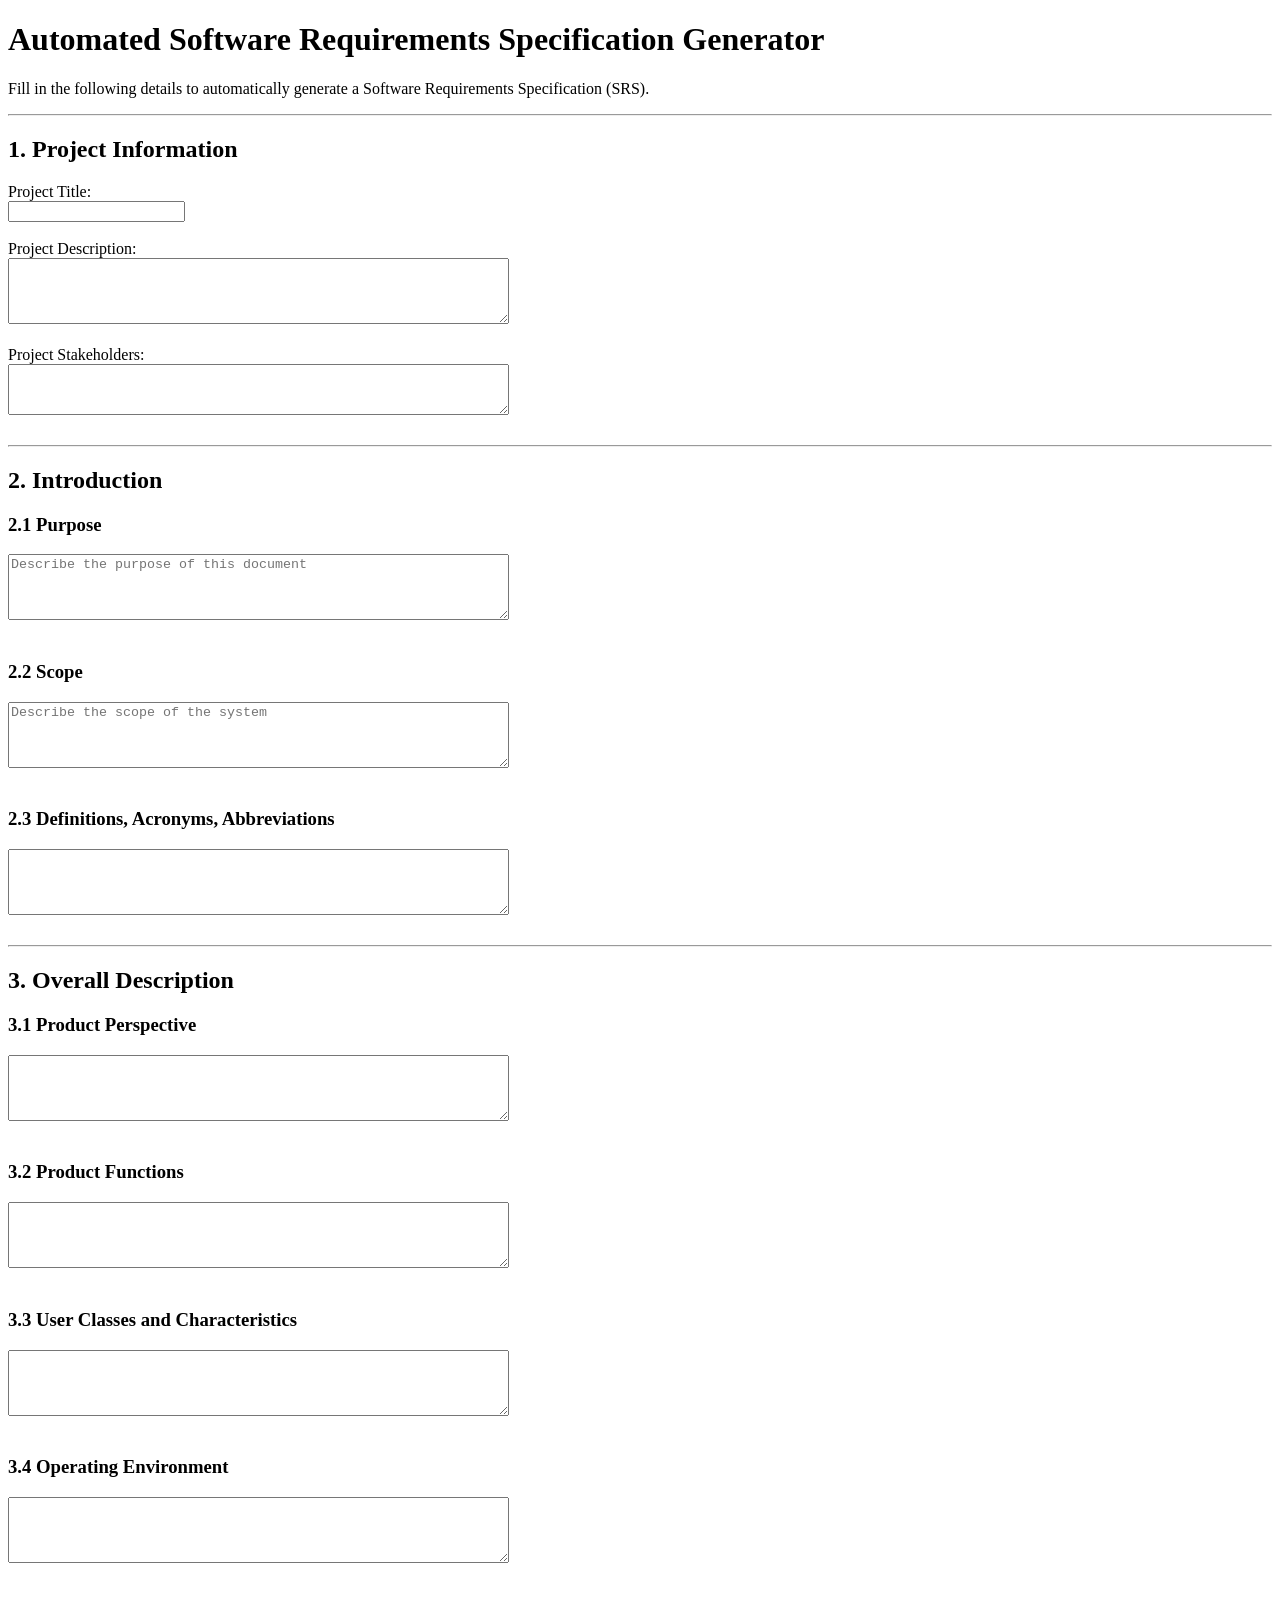
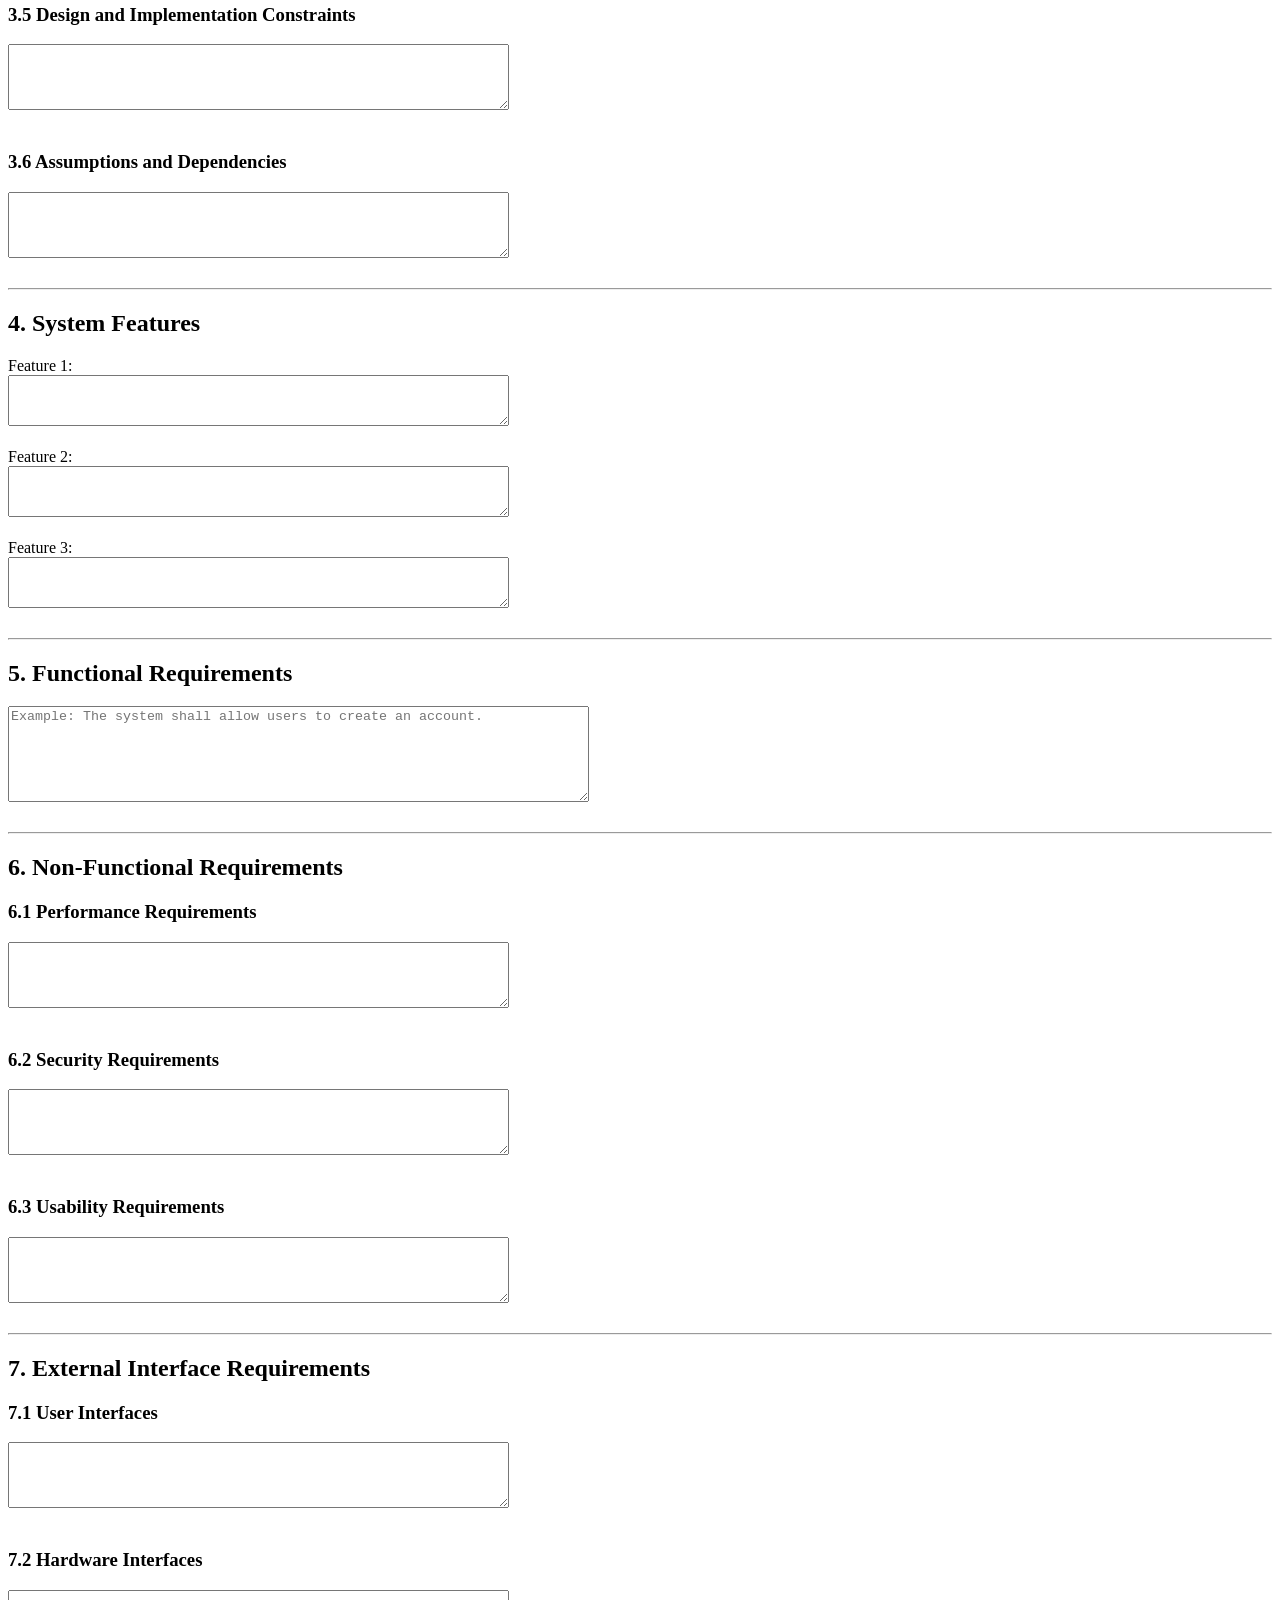
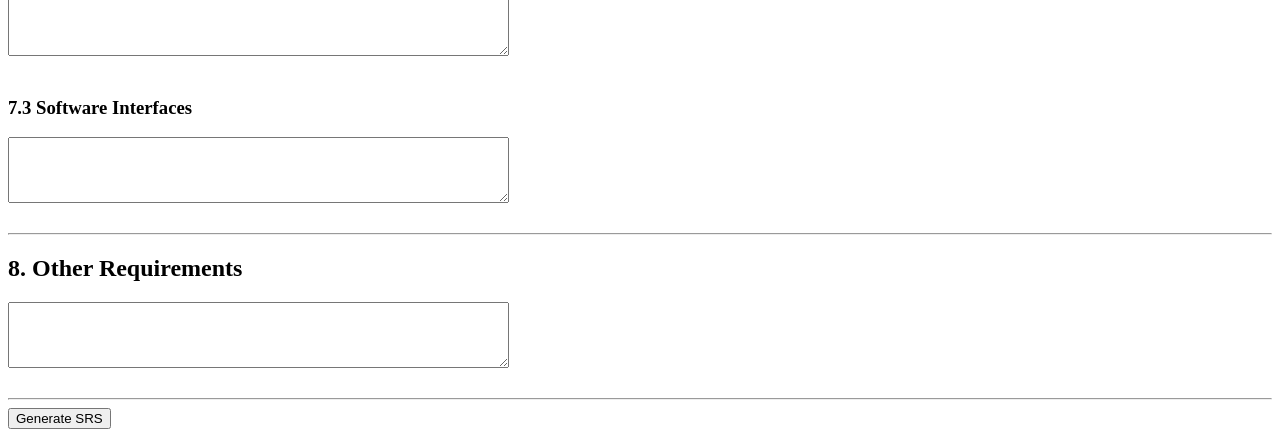
==== index.html @ df9e8d30 "HTMl" ====
<!DOCTYPE html>
<html>
<head>
    <title>Automated Software Requirements Specification Generator</title>
</head>

<body>

<h1>Automated Software Requirements Specification Generator</h1>
<p>Fill in the following details to automatically generate a Software Requirements Specification (SRS).</p>

<hr>

<h2>1. Project Information</h2>

<label>Project Title:</label><br>
<input type="text" name="project_title"><br><br>

<label>Project Description:</label><br>
<textarea name="project_description" rows="4" cols="60"></textarea><br><br>

<label>Project Stakeholders:</label><br>
<textarea name="stakeholders" rows="3" cols="60"></textarea><br><br>

<hr>

<h2>2. Introduction</h2>

<h3>2.1 Purpose</h3>
<textarea rows="4" cols="60" placeholder="Describe the purpose of this document"></textarea><br><br>

<h3>2.2 Scope</h3>
<textarea rows="4" cols="60" placeholder="Describe the scope of the system"></textarea><br><br>

<h3>2.3 Definitions, Acronyms, Abbreviations</h3>
<textarea rows="4" cols="60"></textarea><br><br>

<hr>

<h2>3. Overall Description</h2>

<h3>3.1 Product Perspective</h3>
<textarea rows="4" cols="60"></textarea><br><br>

<h3>3.2 Product Functions</h3>
<textarea rows="4" cols="60"></textarea><br><br>

<h3>3.3 User Classes and Characteristics</h3>
<textarea rows="4" cols="60"></textarea><br><br>

<h3>3.4 Operating Environment</h3>
<textarea rows="4" cols="60"></textarea><br><br>

<h3>3.5 Design and Implementation Constraints</h3>
<textarea rows="4" cols="60"></textarea><br><br>

<h3>3.6 Assumptions and Dependencies</h3>
<textarea rows="4" cols="60"></textarea><br><br>

<hr>

<h2>4. System Features</h2>

<label>Feature 1:</label><br>
<textarea rows="3" cols="60"></textarea><br><br>

<label>Feature 2:</label><br>
<textarea rows="3" cols="60"></textarea><br><br>

<label>Feature 3:</label><br>
<textarea rows="3" cols="60"></textarea><br><br>

<hr>

<h2>5. Functional Requirements</h2>

<textarea rows="6" cols="70" placeholder="Example: The system shall allow users to create an account."></textarea><br><br>

<hr>

<h2>6. Non-Functional Requirements</h2>

<h3>6.1 Performance Requirements</h3>
<textarea rows="4" cols="60"></textarea><br><br>

<h3>6.2 Security Requirements</h3>
<textarea rows="4" cols="60"></textarea><br><br>

<h3>6.3 Usability Requirements</h3>
<textarea rows="4" cols="60"></textarea><br><br>

<hr>

<h2>7. External Interface Requirements</h2>

<h3>7.1 User Interfaces</h3>
<textarea rows="4" cols="60"></textarea><br><br>

<h3>7.2 Hardware Interfaces</h3>
<textarea rows="4" cols="60"></textarea><br><br>

<h3>7.3 Software Interfaces</h3>
<textarea rows="4" cols="60"></textarea><br><br>

<hr>

<h2>8. Other Requirements</h2>
<textarea rows="4" cols="60"></textarea><br><br>

<hr>

<input type="submit" value="Generate SRS">

</body>
</html>
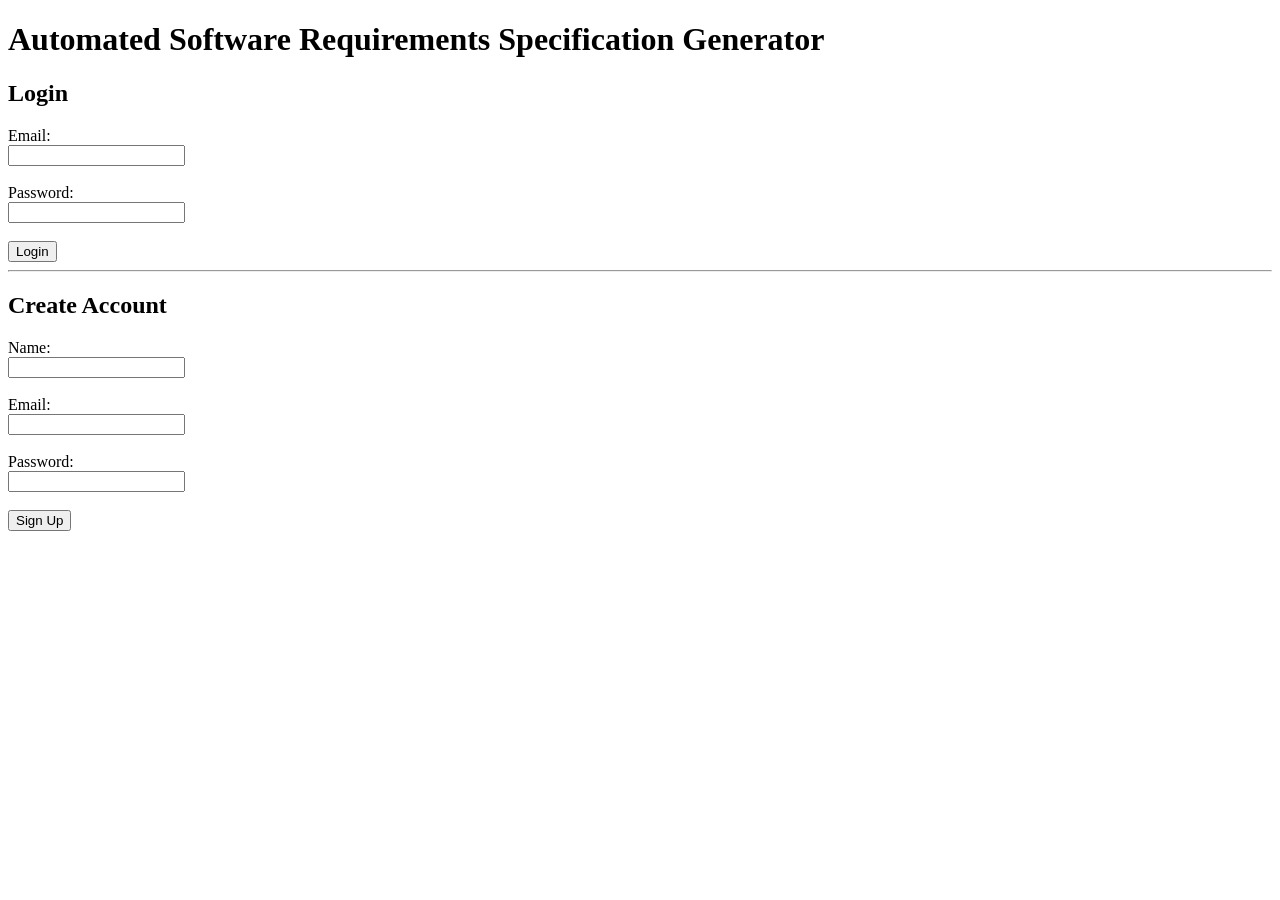
==== commit 167114e7: "Structure" ====
--- a/index.html
+++ b/index.html
@@ -1,115 +1,60 @@
 <!DOCTYPE html>
 <html>
 <head>
-    <title>Automated Software Requirements Specification Generator</title>
+<title>SRS Generator - Login</title>
 </head>
 
 <body>
 
-<h1>Automated Software Requirements Specification Generator</h1>
-<p>Fill in the following details to automatically generate a Software Requirements Specification (SRS).</p>
+<div id="container">
 
-<hr>
+    <div id="header">
+        <h1>Automated Software Requirements Specification Generator</h1>
+    </div>
 
-<h2>1. Project Information</h2>
+    <div id="login_section">
 
-<label>Project Title:</label><br>
-<input type="text" name="project_title"><br><br>
+        <h2>Login</h2>
 
-<label>Project Description:</label><br>
-<textarea name="project_description" rows="4" cols="60"></textarea><br><br>
+        <form action="/login" method="POST">
 
-<label>Project Stakeholders:</label><br>
-<textarea name="stakeholders" rows="3" cols="60"></textarea><br><br>
+            <label>Email:</label><br>
+            <input type="email" name="email"><br><br>
 
-<hr>
+            <label>Password:</label><br>
+            <input type="password" name="password"><br><br>
 
-<h2>2. Introduction</h2>
+            <button type="submit">Login</button>
 
-<h3>2.1 Purpose</h3>
-<textarea rows="4" cols="60" placeholder="Describe the purpose of this document"></textarea><br><br>
+        </form>
 
-<h3>2.2 Scope</h3>
-<textarea rows="4" cols="60" placeholder="Describe the scope of the system"></textarea><br><br>
+    </div>
 
-<h3>2.3 Definitions, Acronyms, Abbreviations</h3>
-<textarea rows="4" cols="60"></textarea><br><br>
+    <hr>
 
-<hr>
+    <div id="signup_section">
 
-<h2>3. Overall Description</h2>
+        <h2>Create Account</h2>
 
-<h3>3.1 Product Perspective</h3>
-<textarea rows="4" cols="60"></textarea><br><br>
+        <form action="/signup" method="POST">
 
-<h3>3.2 Product Functions</h3>
-<textarea rows="4" cols="60"></textarea><br><br>
+            <label>Name:</label><br>
+            <input type="text" name="name"><br><br>
 
-<h3>3.3 User Classes and Characteristics</h3>
-<textarea rows="4" cols="60"></textarea><br><br>
+            <label>Email:</label><br>
+            <input type="email" name="email"><br><br>
 
-<h3>3.4 Operating Environment</h3>
-<textarea rows="4" cols="60"></textarea><br><br>
+            <label>Password:</label><br>
+            <input type="password" name="password"><br><br>
 
-<h3>3.5 Design and Implementation Constraints</h3>
-<textarea rows="4" cols="60"></textarea><br><br>
+            <button type="submit">Sign Up</button>
 
-<h3>3.6 Assumptions and Dependencies</h3>
-<textarea rows="4" cols="60"></textarea><br><br>
+        </form>
 
-<hr>
+    </div>
 
-<h2>4. System Features</h2>
-
-<label>Feature 1:</label><br>
-<textarea rows="3" cols="60"></textarea><br><br>
-
-<label>Feature 2:</label><br>
-<textarea rows="3" cols="60"></textarea><br><br>
-
-<label>Feature 3:</label><br>
-<textarea rows="3" cols="60"></textarea><br><br>
-
-<hr>
-
-<h2>5. Functional Requirements</h2>
-
-<textarea rows="6" cols="70" placeholder="Example: The system shall allow users to create an account."></textarea><br><br>
-
-<hr>
-
-<h2>6. Non-Functional Requirements</h2>
-
-<h3>6.1 Performance Requirements</h3>
-<textarea rows="4" cols="60"></textarea><br><br>
-
-<h3>6.2 Security Requirements</h3>
-<textarea rows="4" cols="60"></textarea><br><br>
-
-<h3>6.3 Usability Requirements</h3>
-<textarea rows="4" cols="60"></textarea><br><br>
-
-<hr>
-
-<h2>7. External Interface Requirements</h2>
-
-<h3>7.1 User Interfaces</h3>
-<textarea rows="4" cols="60"></textarea><br><br>
-
-<h3>7.2 Hardware Interfaces</h3>
-<textarea rows="4" cols="60"></textarea><br><br>
-
-<h3>7.3 Software Interfaces</h3>
-<textarea rows="4" cols="60"></textarea><br><br>
-
-<hr>
-
-<h2>8. Other Requirements</h2>
-<textarea rows="4" cols="60"></textarea><br><br>
-
-<hr>
-
-<input type="submit" value="Generate SRS">
+</div>
 
 </body>
 </html>
+
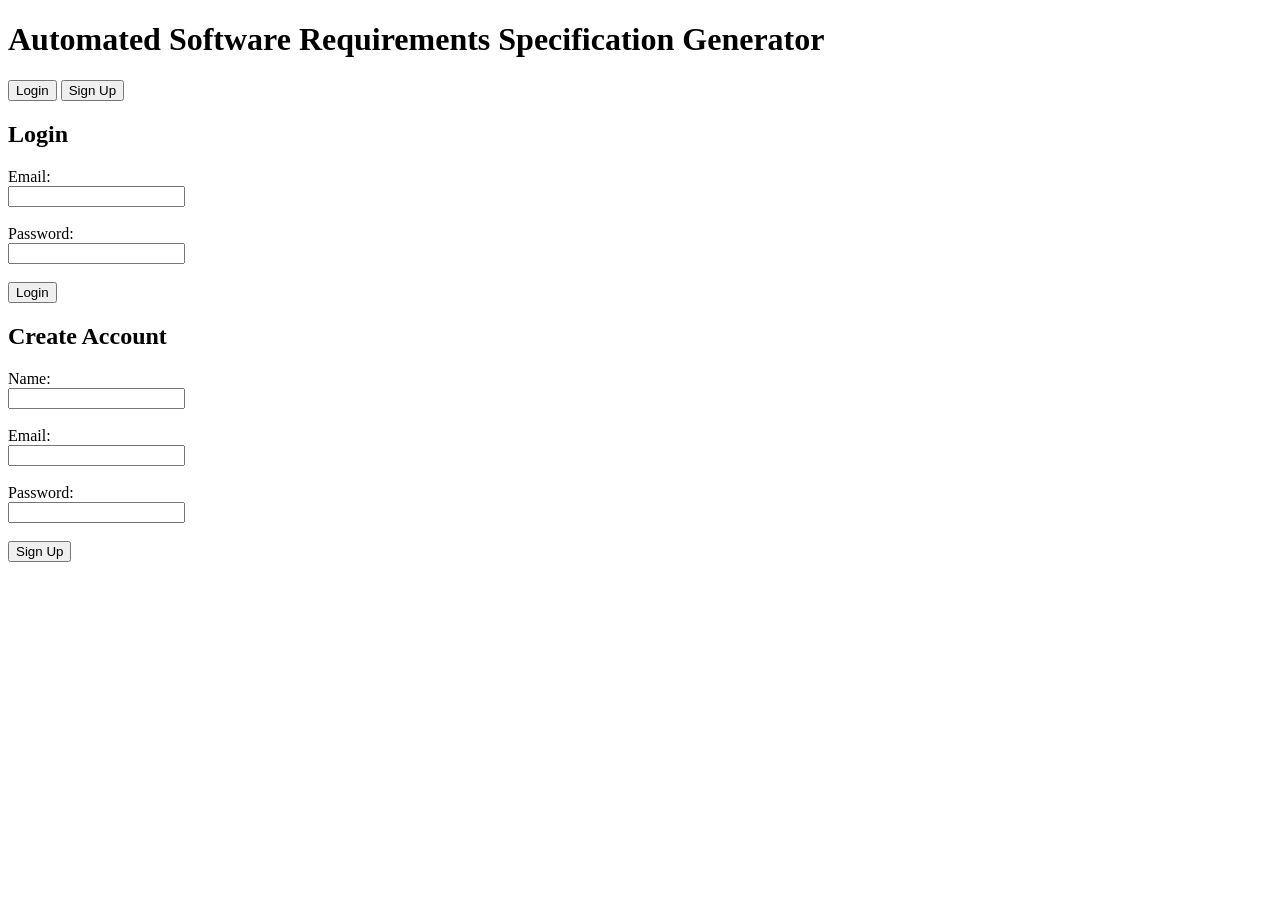
==== commit b04e8438: "Add tab buttons for login and signup sections" ====
--- a/index.html
+++ b/index.html
@@ -2,6 +2,7 @@
 <html>
 <head>
 <title>SRS Generator - Login</title>
+<link rel="stylesheet" type="text/css" href="index.css">
 </head>
 
 <body>
@@ -12,49 +13,56 @@
         <h1>Automated Software Requirements Specification Generator</h1>
     </div>
 
-    <div id="login_section">
-
-        <h2>Login</h2>
-
-        <form action="/login" method="POST">
-
-            <label>Email:</label><br>
-            <input type="email" name="email"><br><br>
-
-            <label>Password:</label><br>
-            <input type="password" name="password"><br><br>
-
-            <button type="submit">Login</button>
-
-        </form>
-
+    <div id="tab-buttons">
+        <button id="login-tab" class="tab-btn active">Login</button>
+        <button id="signup-tab" class="tab-btn">Sign Up</button>
     </div>
 
-    <hr>
+    <div id="auth-container">
+        <div id="login_section" class="auth-section active">
 
-    <div id="signup_section">
+            <h2>Login</h2>
 
-        <h2>Create Account</h2>
+            <form action="/login" method="POST">
 
-        <form action="/signup" method="POST">
+                <label>Email:</label><br>
+                <input type="email" name="email"><br><br>
 
-            <label>Name:</label><br>
-            <input type="text" name="name"><br><br>
+                <label>Password:</label><br>
+                <input type="password" name="password"><br><br>
 
-            <label>Email:</label><br>
-            <input type="email" name="email"><br><br>
+                <button type="submit">Login</button>
 
-            <label>Password:</label><br>
-            <input type="password" name="password"><br><br>
+            </form>
 
-            <button type="submit">Sign Up</button>
+        </div>
 
-        </form>
+        <div id="signup_section" class="auth-section">
 
+            <h2>Create Account</h2>
+
+            <form action="/signup" method="POST">
+
+                <label>Name:</label><br>
+                <input type="text" name="name" ><br><br>
+
+                <label>Email:</label><br>
+                <input type="email" name="email" ><br><br>
+
+                <label>Password:</label><br>
+                <input type="password" name="password" ><br><br>
+
+                <button type="submit">Sign Up</button>
+
+            </form>
+
+        </div>
     </div>
 
 </div>
 
+
+
 </body>
 </html>
 
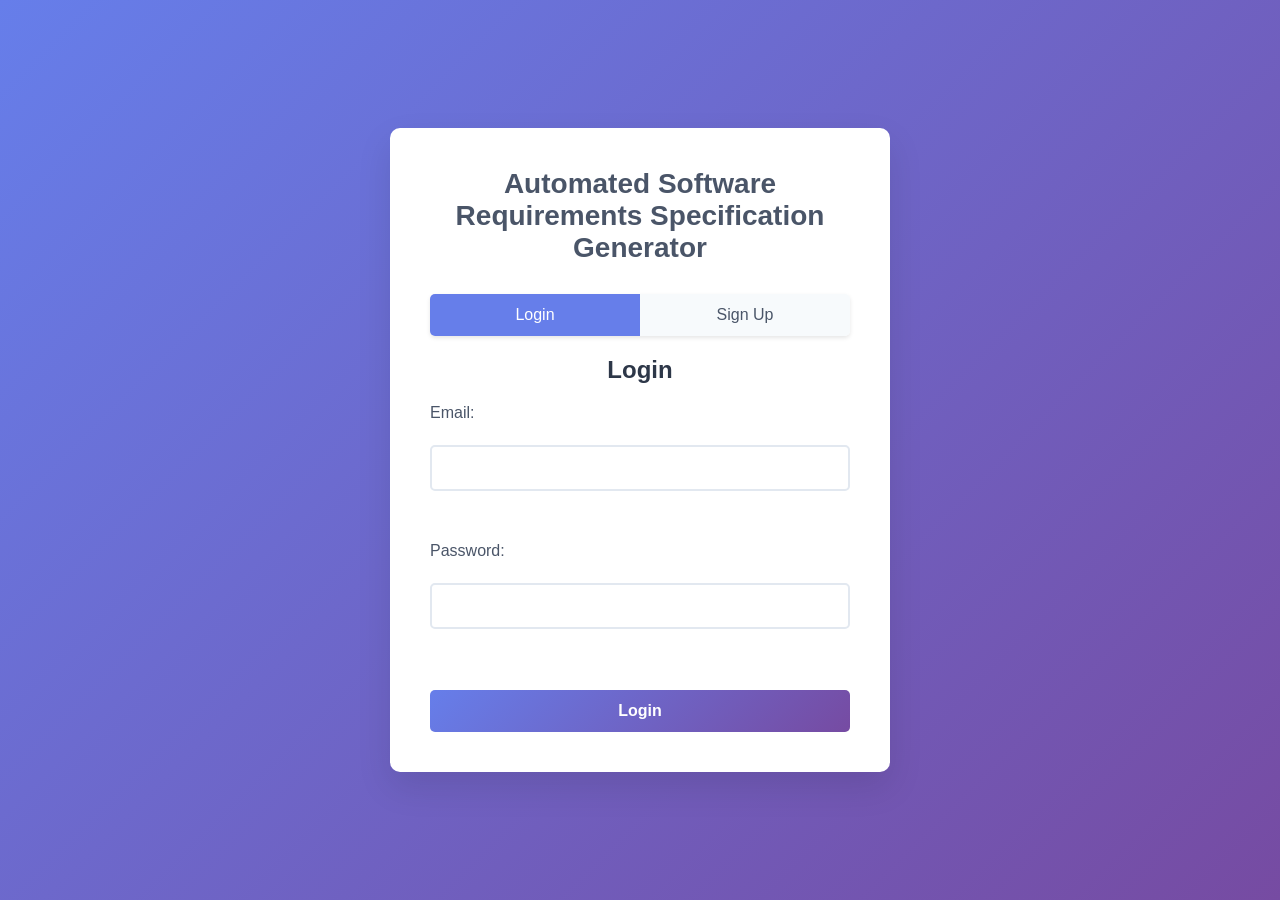
==== commit 6b8e6082: "➕js & 🛠️fixing" ====
--- a/index.html
+++ b/index.html
@@ -1,68 +1,69 @@
 <!DOCTYPE html>
 <html>
+
 <head>
-<title>SRS Generator - Login</title>
-<link rel="stylesheet" type="text/css" href="index.css">
+    <title>SRS Generator - Login</title>
+    <link rel="stylesheet" type="text/css" href="./Frontend/main/style.css">
 </head>
 
 <body>
 
-<div id="container">
+    <div id="container">
 
-    <div id="header">
-        <h1>Automated Software Requirements Specification Generator</h1>
+        <div id="header">
+            <h1>Automated Software Requirements Specification Generator</h1>
+        </div>
+
+        <div id="tab-buttons">
+            <button id="login-tab" class="tab-btn active">Login</button>
+            <button id="signup-tab" class="tab-btn">Sign Up</button>
+        </div>
+
+        <div id="auth-container">
+            <div id="login_section" class="auth-section active">
+
+                <h2>Login</h2>
+
+                <form action="/login" method="POST">
+
+                    <label>Email:</label><br>
+                    <input type="email" name="email" required><br><br>
+
+                    <label>Password:</label><br>
+                    <input type="password" name="password" required><br><br>
+
+                    <button type="submit">Login</button>
+
+                </form>
+
+            </div>
+
+            <div id="signup_section" class="auth-section">
+
+                <h2>Create Account</h2>
+
+                <form action="/signup" method="POST">
+
+                    <label>Name:</label><br>
+                    <input type="text" name="name" required><br><br>
+
+                    <label>Email:</label><br>
+                    <input type="email" name="email" required><br><br>
+
+                    <label>Password:</label><br>
+                    <input type="password" name="password" required><br><br>
+
+                    <button type="submit">Sign Up</button>
+
+                </form>
+
+            </div>
+        </div>
+
     </div>
 
-    <div id="tab-buttons">
-        <button id="login-tab" class="tab-btn active">Login</button>
-        <button id="signup-tab" class="tab-btn">Sign Up</button>
-    </div>
-
-    <div id="auth-container">
-        <div id="login_section" class="auth-section active">
-
-            <h2>Login</h2>
-
-            <form action="/login" method="POST">
-
-                <label>Email:</label><br>
-                <input type="email" name="email"><br><br>
-
-                <label>Password:</label><br>
-                <input type="password" name="password"><br><br>
-
-                <button type="submit">Login</button>
-
-            </form>
-
-        </div>
-
-        <div id="signup_section" class="auth-section">
-
-            <h2>Create Account</h2>
-
-            <form action="/signup" method="POST">
-
-                <label>Name:</label><br>
-                <input type="text" name="name" ><br><br>
-
-                <label>Email:</label><br>
-                <input type="email" name="email" ><br><br>
-
-                <label>Password:</label><br>
-                <input type="password" name="password" ><br><br>
-
-                <button type="submit">Sign Up</button>
-
-            </form>
-
-        </div>
-    </div>
-
-</div>
-
-
+<script src="./Frontend/main/script.js"></script>
 
 </body>
-</html>
 
+</html>
--- a/Frontend/main/style.css
+++ b/Frontend/main/style.css
@@ -0,0 +1,162 @@
+
+* {
+    margin: 0;
+    padding: 0;
+    box-sizing: border-box;
+}
+
+body {
+    font-family: 'Segoe UI', Tahoma, Geneva, Verdana, sans-serif;
+    background: linear-gradient(135deg, #667eea 0%, #764ba2 100%);
+    min-height: 100vh;
+    display: flex;
+    justify-content: center;
+    align-items: center;
+    color: #333;
+}
+
+/* Container */
+#container {
+    background: white;
+    border-radius: 10px;
+    box-shadow: 0 15px 35px rgba(0, 0, 0, 0.1);
+    padding: 40px;
+    width: 100%;
+    max-width: 500px;
+    margin: 20px;
+}
+
+/* Header */
+#header {
+    text-align: center;
+    margin-bottom: 30px;
+}
+
+#header h1 {
+    color: #4a5568;
+    font-size: 28px;
+    font-weight: 600;
+    margin-bottom: 10px;
+}
+
+/* Tab buttons */
+#tab-buttons {
+    display: flex;
+    margin-bottom: 20px;
+    border-radius: 5px;
+    overflow: hidden;
+    box-shadow: 0 2px 4px rgba(0, 0, 0, 0.1);
+}
+
+.tab-btn {
+    flex: 1;
+    padding: 12px 20px;
+    background: #f7fafc;
+    border: none;
+    cursor: pointer;
+    font-size: 16px;
+    font-weight: 500;
+    color: #4a5568;
+    transition: all 0.3s ease;
+}
+
+.tab-btn.active {
+    background: #667eea;
+    color: white;
+}
+
+.tab-btn:hover:not(.active) {
+    background: #edf2f7;
+}
+
+/* Auth sections */
+.auth-section {
+    display: none;
+}
+
+.auth-section.active {
+    display: block;
+}
+
+#login_section h2,
+#signup_section h2 {
+    color: #2d3748;
+    font-size: 24px;
+    margin-bottom: 20px;
+    text-align: center;
+}
+
+/* Form elements */
+form {
+    display: flex;
+    flex-direction: column;
+}
+
+label {
+    font-weight: 500;
+    margin-bottom: 5px;
+    color: #4a5568;
+}
+
+input[type="text"],
+input[type="email"],
+input[type="password"] {
+    padding: 12px 15px;
+    border: 2px solid #e2e8f0;
+    border-radius: 5px;
+    font-size: 16px;
+    margin-bottom: 15px;
+    transition: border-color 0.3s ease;
+}
+
+input[type="text"]:focus,
+input[type="email"]:focus,
+input[type="password"]:focus {
+    outline: none;
+    border-color: #667eea;
+    box-shadow: 0 0 0 3px rgba(102, 126, 234, 0.1);
+}
+
+button[type="submit"] {
+    background: linear-gradient(135deg, #667eea 0%, #764ba2 100%);
+    color: white;
+    border: none;
+    padding: 12px 30px;
+    border-radius: 5px;
+    font-size: 16px;
+    font-weight: 600;
+    cursor: pointer;
+    transition: transform 0.2s ease, box-shadow 0.2s ease;
+    margin-top: 10px;
+}
+
+button[type="submit"]:hover {
+    transform: translateY(-2px);
+    box-shadow: 0 5px 15px rgba(102, 126, 234, 0.4);
+}
+
+button[type="submit"]:active {
+    transform: translateY(0);
+}
+
+/* Responsive design */
+@media (max-width: 600px) {
+    #container {
+        padding: 20px;
+        margin: 10px;
+    }
+
+    #header h1 {
+        font-size: 24px;
+    }
+
+    #login_section h2,
+    #signup_section h2 {
+        font-size: 20px;
+    }
+
+    .tab-btn {
+        padding: 10px 15px;
+        font-size: 14px;
+    }
+}
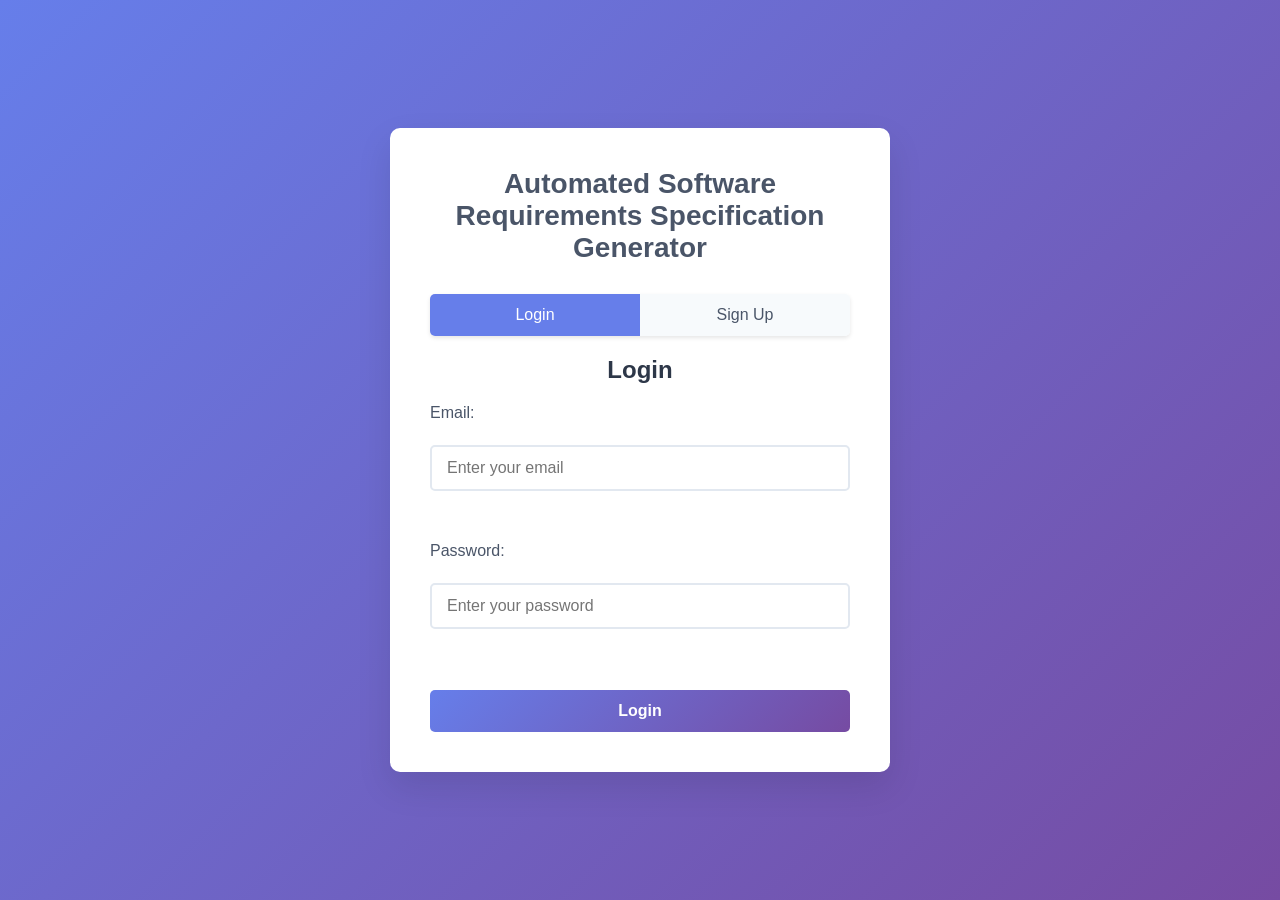
==== commit 9f2da3b2: "➕content" ====
--- a/index.html
+++ b/index.html
@@ -1,69 +1,84 @@
-<!DOCTYPE html>
-<html>
+<!doctype html>
+<html lang="en">
+  <head>
+    <meta charset="UTF-8" />
+    <meta name="viewport" content="width=device-width, initial-scale=1.0" />
+    <title>SRS Generator - Login</title>
+    <link rel="stylesheet" type="text/css" href="./Frontend/main/style.css" />
+  </head>
+  <body>
+    <div id="container">
+      <div id="header">
+        <h1>Automated Software Requirements Specification Generator</h1>
+      </div>
 
-<head>
-    <title>SRS Generator - Login</title>
-    <link rel="stylesheet" type="text/css" href="./Frontend/main/style.css">
-</head>
+      <div id="tab-buttons">
+        <button id="login-tab" class="tab-btn active">Login</button>
+        <button id="signup-tab" class="tab-btn">Sign Up</button>
+      </div>
 
-<body>
+      <div id="auth-container">
+        <div id="login_section" class="auth-section active">
+          <h2>Login</h2>
+          <form id="login-form">
+            <label for="login-email">Email:</label><br />
+            <input
+              type="email"
+              id="login-email"
+              name="email"
+              placeholder="Enter your email"
+              required
+            /><br /><br />
 
-    <div id="container">
+            <label for="login-password">Password:</label><br />
+            <input
+              type="password"
+              id="login-password"
+              name="password"
+              placeholder="Enter your password"
+              required
+            /><br /><br />
 
-        <div id="header">
-            <h1>Automated Software Requirements Specification Generator</h1>
+            <button type="submit">Login</button>
+          </form>
         </div>
 
-        <div id="tab-buttons">
-            <button id="login-tab" class="tab-btn active">Login</button>
-            <button id="signup-tab" class="tab-btn">Sign Up</button>
+        <div id="signup_section" class="auth-section">
+          <h2>Create Account</h2>
+          <form id="signup-form">
+            <label for="signup-name">Name:</label><br />
+            <input
+              type="text"
+              id="signup-name"
+              name="name"
+              placeholder="Full Name"
+              required
+            /><br /><br />
+
+            <label for="signup-email">Email:</label><br />
+            <input
+              type="email"
+              id="signup-email"
+              name="email"
+              placeholder="Email Address"
+              required
+            /><br /><br />
+
+            <label for="signup-password">Password:</label><br />
+            <input
+              type="password"
+              id="signup-password"
+              name="password"
+              placeholder="Create Password"
+              required
+            /><br /><br />
+
+            <button type="submit">Sign Up</button>
+          </form>
         </div>
-
-        <div id="auth-container">
-            <div id="login_section" class="auth-section active">
-
-                <h2>Login</h2>
-
-                <form action="/login" method="POST">
-
-                    <label>Email:</label><br>
-                    <input type="email" name="email" required><br><br>
-
-                    <label>Password:</label><br>
-                    <input type="password" name="password" required><br><br>
-
-                    <button type="submit">Login</button>
-
-                </form>
-
-            </div>
-
-            <div id="signup_section" class="auth-section">
-
-                <h2>Create Account</h2>
-
-                <form action="/signup" method="POST">
-
-                    <label>Name:</label><br>
-                    <input type="text" name="name" required><br><br>
-
-                    <label>Email:</label><br>
-                    <input type="email" name="email" required><br><br>
-
-                    <label>Password:</label><br>
-                    <input type="password" name="password" required><br><br>
-
-                    <button type="submit">Sign Up</button>
-
-                </form>
-
-            </div>
-        </div>
-
+      </div>
     </div>
 
-<script src="./Frontend/main/script.js"></script>
-
-</body>
-
-</html>+    <script src="./Frontend/main/script.js"></script>
+  </body>
+</html>
